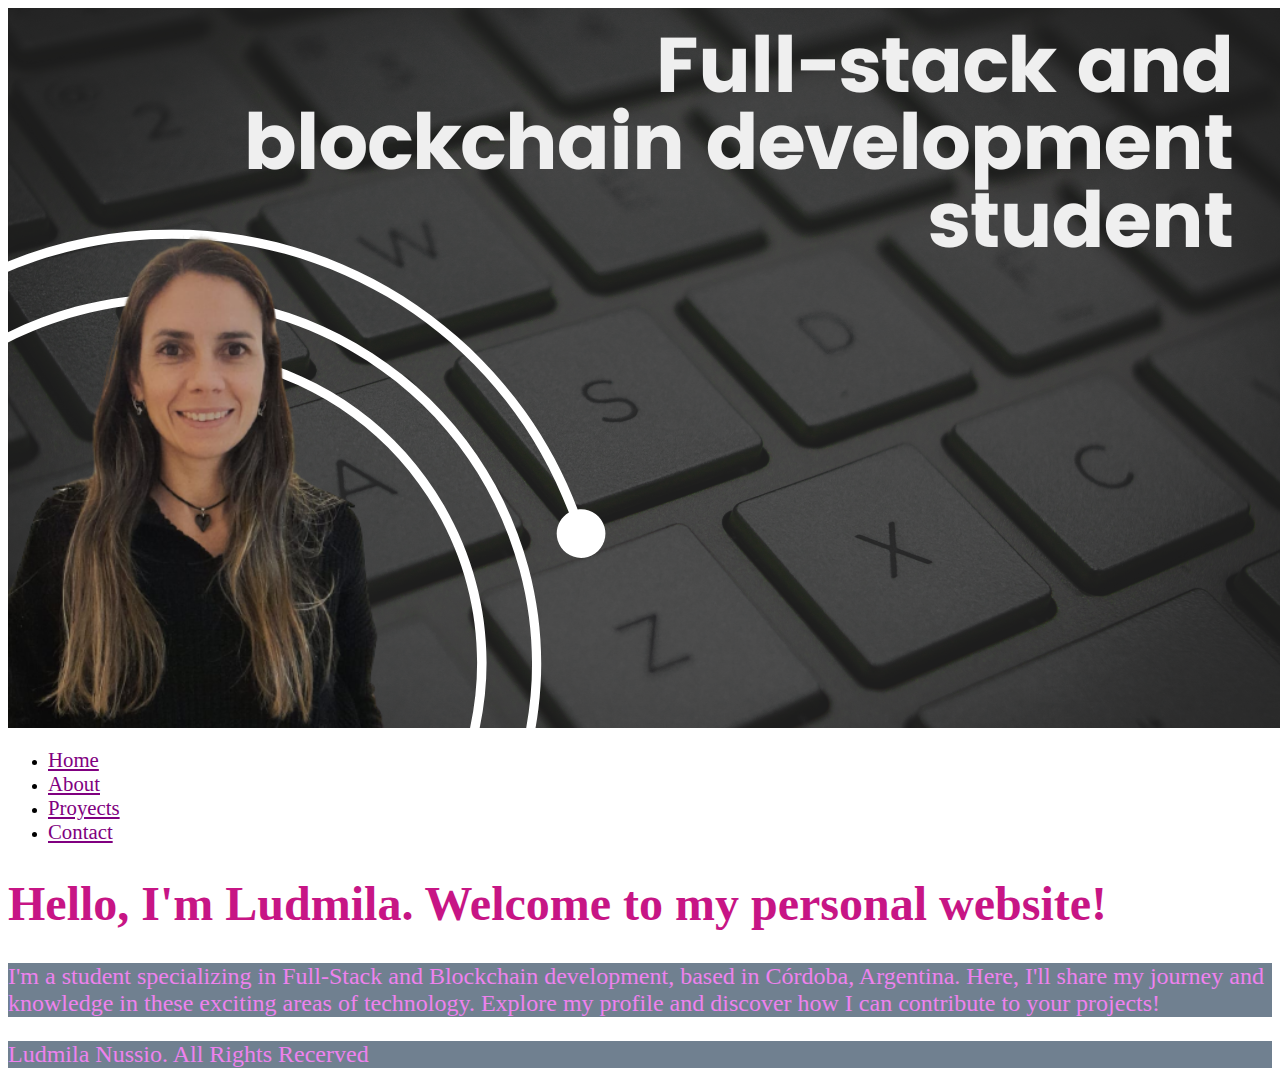
==== index.html @ 031f6fec "style css" ====
<!doctype html>
<html class="no-js" lang="es">

<head>
  <!-- Codificación-->
  <meta charset="utf-8">

  <!-- Título para el navegador y los buscadores -->
  <title>Ludmila Nussio full stack and blockchain developer</title>

  <!-- Descripción de la página para los buscadores -->
  <meta name="description" content="Pagina web personal">

  <!-- Palabras clave para los buscadores -->
  <meta name="keywords" content="ludmila, nussio, developer, desarrollo web, full stack, blockchain">

  <!-- Para que la web sea responsive -->
  <meta name="viewport" content="width=device-width, initial-scale=1">

  <!-- Autor de la página -->
  <meta name="author" content="Ludmila Nussio">

  <!-- Favicon de la página -->
  <link rel="apple-touch-icon" sizes="57x57" href="/apple-icon-57x57.png">
  <link rel="apple-touch-icon" sizes="60x60" href="/apple-icon-60x60.png">
  <link rel="apple-touch-icon" sizes="72x72" href="/apple-icon-72x72.png">
  <link rel="apple-touch-icon" sizes="76x76" href="/apple-icon-76x76.png">
  <link rel="apple-touch-icon" sizes="114x114" href="/apple-icon-114x114.png">
  <link rel="apple-touch-icon" sizes="120x120" href="/apple-icon-120x120.png">
  <link rel="apple-touch-icon" sizes="144x144" href="/apple-icon-144x144.png">
  <link rel="apple-touch-icon" sizes="152x152" href="/apple-icon-152x152.png">
  <link rel="apple-touch-icon" sizes="180x180" href="/apple-icon-180x180.png">
  <link rel="icon" type="image/png" sizes="192x192" href="/android-icon-192x192.png">
  <link rel="icon" type="image/png" sizes="32x32" href="/favicon-32x32.png">
  <link rel="icon" type="image/png" sizes="96x96" href="/favicon-96x96.png">
  <link rel="icon" type="image/png" sizes="16x16" href="/favicon-16x16.png">
  <link rel="manifest" href="/manifest.json">
  <meta name="msapplication-TileColor" content="#ffffff">
  <meta name="msapplication-TileImage" content="/ms-icon-144x144.png">
  <meta name="theme-color" content="#ffffff">

  <!-- Para algunos navegadores móviles -->
  <meta name="msapplication-TileColor" content="#ffffff">
  <meta name="msapplication-TileImage" content="/ms-icon-144x144.png">
  <meta name="theme-color" content="#ffffff">

  <!-- archivos css -->
  <link rel="stylesheet" href="./css/style-ludmila.css" />

</head>

<body>

  <header>
    <picture>
      <source media="(width >= 900px)" srcset="./img/home/img-home-large.png">
      <source media="(width >= 600px) and (width < 900px)" srcset="./img/home/img-home-mediun.png">
      <source media="(width < 600px)" srcset="./img/home/img-home-large.png">
      <img src="./img/home/img-home-medium.png" alt="img-home">
    </picture>

    <nav>
      <ul>
        <li><a href="">Home</a></li>
        <li><a href="">About</a></li>
        <li><a href="">Proyects</a></li>
        <li><a href="">Contact</a></li>
      </ul>
    </nav>

  </header>

  <main>

    <h1>Hello, I'm Ludmila. Welcome to my personal website!</h1>
    <p>I'm a student specializing in Full-Stack and Blockchain development, based in Córdoba, Argentina. Here, I'll
      share my journey and knowledge in
      these exciting areas of technology. Explore my profile and discover how I can contribute to your projects!</p>



  </main>

  <footer>
    <p>Ludmila Nussio. All Rights Recerved</p>
  </footer>

</body>

</html>
---- css/style-ludmila.css ----
:root{
    font-size: 16px;
}

h1{
    color: mediumvioletred;
    font-size: 3rem;
}

p{
    color:violet;
    background-color: slategray;
    font-size: 1.5rem;

}

a{
    color:purple;
    font-size: 1.3rem;

}
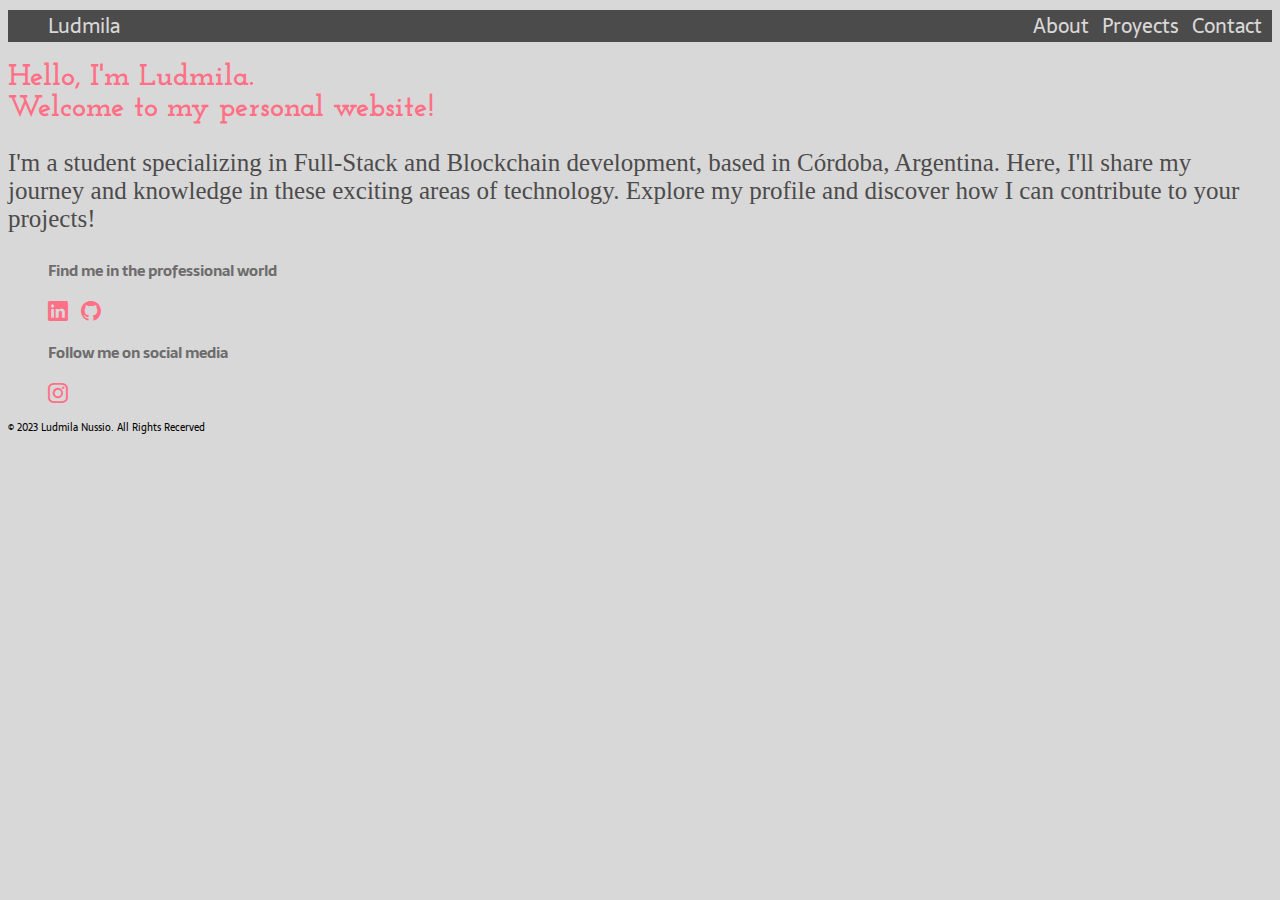
==== commit cd1f941b: "page editing" ====
--- a/index.html
+++ b/index.html
@@ -45,44 +45,96 @@
   <meta name="theme-color" content="#ffffff">
 
   <!-- archivos css -->
-  <link rel="stylesheet" href="./css/style-ludmila.css" />
+  <link rel="stylesheet" href="./css/style-ludmila.css" /> 
+  
+  <!-- google fonts -->
+  <link rel="preconnect" href="https://fonts.googleapis.com">
+  <link rel="preconnect" href="https://fonts.gstatic.com" crossorigin>
+  <link href="https://fonts.googleapis.com/css2?family=Josefin+Slab:ital,wght@1,700&family=Just+Another+Hand&family=Sarala&display=swap" rel="stylesheet">
+
+  <!--boostrap icons-->
+  <link rel="stylesheet" href="https://cdn.jsdelivr.net/npm/bootstrap-icons@1.10.5/font/bootstrap-icons.css">
 
 </head>
 
 <body>
 
   <header>
-    <picture>
-      <source media="(width >= 900px)" srcset="./img/home/img-home-large.png">
-      <source media="(width >= 600px) and (width < 900px)" srcset="./img/home/img-home-mediun.png">
-      <source media="(width < 600px)" srcset="./img/home/img-home-large.png">
-      <img src="./img/home/img-home-medium.png" alt="img-home">
-    </picture>
+    <!--header group-->
+    <div>
+      <nav>
+        <ul class="nav-list">
+          <div class="logo">
+            <!--Logo and home-- debo crear un icono o logo para poner en el nav y en el favicon -->
+            <li><a href="#" title="Ludmila Nussio" >Ludmila</a></li>
+          </div>
+          <div class="main">
+            <!--Main navigation -->
+            <li><a href="about.html">About</a></li>
+            <li><a href="proyects.html">proyects</a></li>
+            <li><a href="contact.html">Contact</a></li>
+          </div>
 
-    <nav>
-      <ul>
-        <li><a href="">Home</a></li>
-        <li><a href="">About</a></li>
-        <li><a href="">Proyects</a></li>
-        <li><a href="">Contact</a></li>
-      </ul>
-    </nav>
-
+        </ul>
+      </nav>
+    </div>
   </header>
 
   <main>
+    <!--content group-->
+    <div>
+      <!--tittle-->
+      <section class="tittle">
+        <h1>Hello, I'm Ludmila. 
+          Welcome to my personal website!</h1>
+        <!--description-->
+        <p>I'm a student specializing in Full-Stack and Blockchain development, based in Córdoba, Argentina. Here, I'll
+          share my journey and knowledge in these exciting areas of technology. Explore my profile and discover how I can 
+          contribute to your projects!</p>
+      </section>
+      <section>
+        <div class="icons">
+        <ul>
+          <div class="laboral-icons">
+            <!--laboral icons  -->
+            <h2>Find me in the professional world</h2>
+            <li><a href="https://www.linkedin.com/in/ludmila-nussio/" title="Connect with me on Linkedin" ><i class="bi bi-linkedin"></i></a></li>
+            <li><a href="https://github.com/Ludmila-nus" title="See my code in github"><i class="bi bi-github"></i></a>
+            </li>
+          </div>
+          <div class="social-icons">
+            <!--social media icons -->
+            <h2>Follow me on social media</h2>
+            <li><a href="https://www.instagram.com/ludmilanussio/" title="Follow me in Instagram "><i class="bi bi-instagram"></i></a></li>
+            </li>
+          </div>
+        </div>
+        </ul>
+      </section>
 
-    <h1>Hello, I'm Ludmila. Welcome to my personal website!</h1>
-    <p>I'm a student specializing in Full-Stack and Blockchain development, based in Córdoba, Argentina. Here, I'll
-      share my journey and knowledge in
-      these exciting areas of technology. Explore my profile and discover how I can contribute to your projects!</p>
+      <div class="photo">
+        <!--my photo-->
+
+
+      </div>
+    </div>
+
+
+
+    <!-- Work done -->
+    <section class="work-done">
+      <!-- Insert your work samples here -->
+    </section>
+
+
+
 
 
 
   </main>
 
   <footer>
-    <p>Ludmila Nussio. All Rights Recerved</p>
+    <p>© 2023 Ludmila Nussio. All Rights Recerved</p>
   </footer>
 
 </body>
--- a/css/style-ludmila.css
+++ b/css/style-ludmila.css
@@ -1,22 +1,86 @@
-:root{
-    font-size: 16px;
+font-family: 'Josefin Slab', serif;
+font-family: 'Just Another Hand', cursive;
+font-family: 'Sarala', sans-serif;
+
+html {
+    margin: 0;
+    padding: 0;
+    box-sizing: border-box;
+    text-decoration: none;
+    border: none;
+    outline: none;
+    scroll-behavior: smooth;
 }
 
-h1{
-    color: mediumvioletred;
-    font-size: 3rem;
+:root {
+    --text-color: #090002;
+    --bg-color: #4C4B4B;
+    --second-bg-color: #D9D8D8;
+    --main-color: #FF7086;
+  
+    --color-1: #6D6C6C;
+    --color-2: #8F8E8E;
+    --color-3: #B4B2B2;
+  }
+  
+
+body {
+    font-family: 'Sarala', sans-serif;
+    font-size: 62.5%;
+    background-color: var(--second-bg-color);
 }
 
-p{
-    color:violet;
-    background-color: slategray;
-    font-size: 1.5rem;
+nav {
+    background: var(--bg-color);
 
 }
 
-a{
-    color:purple;
-    font-size: 1.3rem;
+ul.nav-list {
+    list-style-type: none; /* Quita los puntos de lista */
+    display: flex; /* Utiliza flexbox para organizar los elementos todos en linea*/
+    justify-content: space-between; /* Distribuye espacio entre los elementos */
+}
+
+li {
+    display: inline; /* Muestra los elementos en línea horizontalmente */
+    margin-right: 10px; /* Añade margen derecho para separar los elementos */
+}
+
+
+
+ul.nav-list a {
+    color: var(--second-bg-color);
+    font-size: 2em;
+    font-weight: 500;
+    text-transform: capitalize;
+    text-decoration-line: none;
 
 }
 
+ul.nav-list a:hover, div.icons a:hover{
+    background-color: var(--main-color);
+}
+
+
+.tittle h1{
+    font-family: 'Josefin Slab', serif;
+    font-size: 3em;
+    white-space: pre-line;
+    color:var(--main-color)
+}
+
+.tittle p{
+    font-family: 'Just Another Hand', cursive;
+    font-size: 2.5em;
+    color:var(--bg-color)
+}
+
+div.icons a{
+    font-size: 2em;
+    color: var(--main-color);
+}
+
+.icons h2{
+    font-size: 1.5em;
+    color:var(--color-1)
+}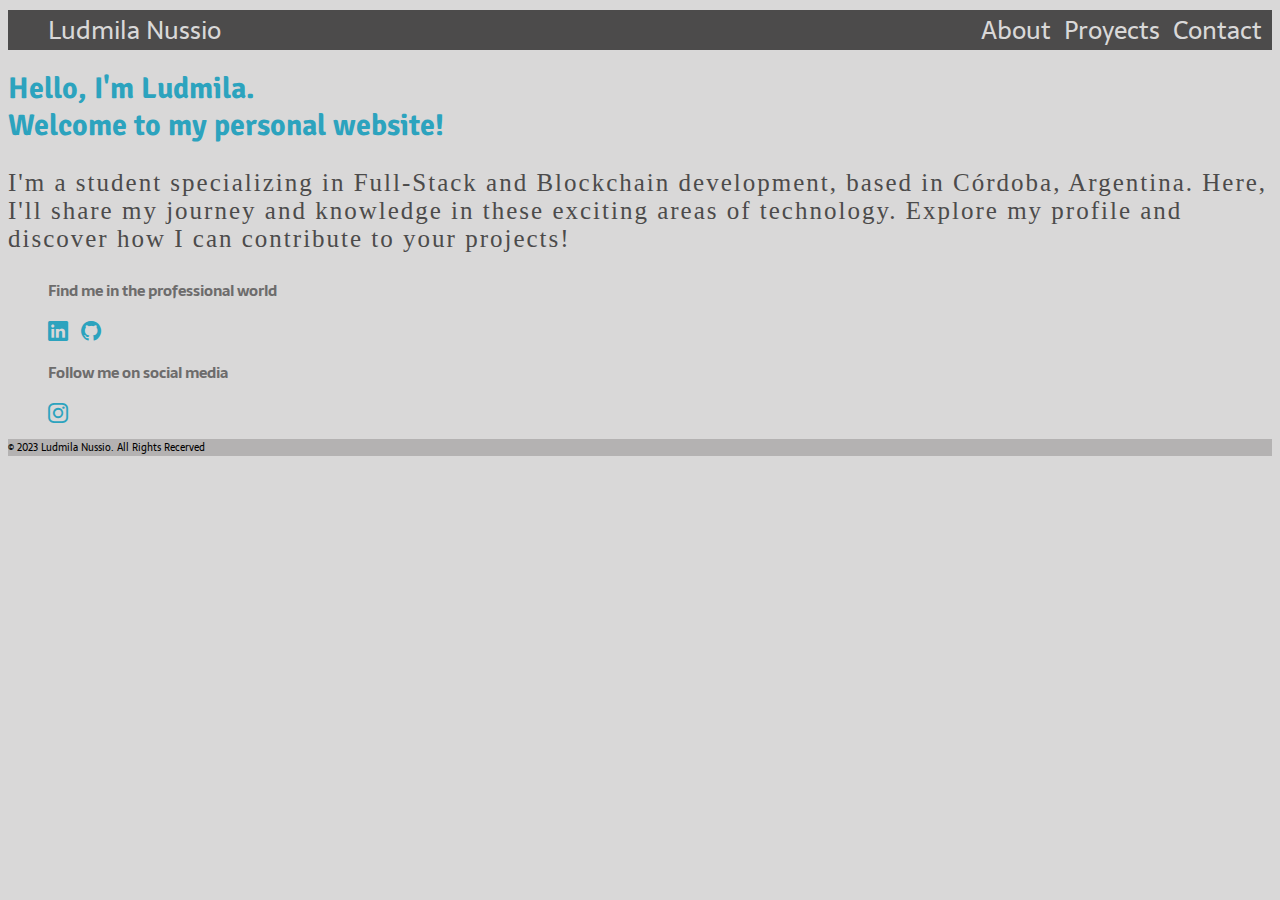
==== commit 33ec699a: "CSS style sheet editing" ====
--- a/index.html
+++ b/index.html
@@ -45,12 +45,13 @@
   <meta name="theme-color" content="#ffffff">
 
   <!-- archivos css -->
-  <link rel="stylesheet" href="./css/style-ludmila.css" /> 
-  
+  <link rel="stylesheet" href="./css/style-ludmila.css" />
+
   <!-- google fonts -->
   <link rel="preconnect" href="https://fonts.googleapis.com">
   <link rel="preconnect" href="https://fonts.gstatic.com" crossorigin>
-  <link href="https://fonts.googleapis.com/css2?family=Josefin+Slab:ital,wght@1,700&family=Just+Another+Hand&family=Sarala&display=swap" rel="stylesheet">
+  <link href="https://fonts.googleapis.com/css2?family=Just+Another+Hand&family=Sarala:wght@400;700&family=Signika+Negative&display=swap"
+    rel="stylesheet">
 
   <!--boostrap icons-->
   <link rel="stylesheet" href="https://cdn.jsdelivr.net/npm/bootstrap-icons@1.10.5/font/bootstrap-icons.css">
@@ -65,8 +66,8 @@
       <nav>
         <ul class="nav-list">
           <div class="logo">
-            <!--Logo and home-- debo crear un icono o logo para poner en el nav y en el favicon -->
-            <li><a href="#" title="Ludmila Nussio" >Ludmila</a></li>
+            <!--Logo and home-->
+            <li><a href="index.html">ludmila nussio</a></li>
           </div>
           <div class="main">
             <!--Main navigation -->
@@ -85,29 +86,32 @@
     <div>
       <!--tittle-->
       <section class="tittle">
-        <h1>Hello, I'm Ludmila. 
+        <h1>Hello, I'm Ludmila.
           Welcome to my personal website!</h1>
         <!--description-->
         <p>I'm a student specializing in Full-Stack and Blockchain development, based in Córdoba, Argentina. Here, I'll
-          share my journey and knowledge in these exciting areas of technology. Explore my profile and discover how I can 
-          contribute to your projects!</p>
+          share my journey and knowledge in these exciting areas of technology. Explore my profile and discover how I
+          can contribute to your projects!</p>
       </section>
       <section>
         <div class="icons">
-        <ul>
-          <div class="laboral-icons">
-            <!--laboral icons  -->
-            <h2>Find me in the professional world</h2>
-            <li><a href="https://www.linkedin.com/in/ludmila-nussio/" title="Connect with me on Linkedin" ><i class="bi bi-linkedin"></i></a></li>
-            <li><a href="https://github.com/Ludmila-nus" title="See my code in github"><i class="bi bi-github"></i></a>
-            </li>
-          </div>
-          <div class="social-icons">
-            <!--social media icons -->
-            <h2>Follow me on social media</h2>
-            <li><a href="https://www.instagram.com/ludmilanussio/" title="Follow me in Instagram "><i class="bi bi-instagram"></i></a></li>
-            </li>
-          </div>
+          <ul>
+            <div class="laboral-icons">
+              <!--laboral icons  -->
+              <h2>Find me in the professional world</h2>
+              <li><a href="https://www.linkedin.com/in/ludmila-nussio/" title="Connect with me on Linkedin"><i
+                    class="bi bi-linkedin"></i></a></li>
+              <li><a href="https://github.com/Ludmila-nus" title="See my code in github"><i
+                    class="bi bi-github"></i></a>
+              </li>
+            </div>
+            <div class="social-icons">
+              <!--social media icons -->
+              <h2>Follow me on social media</h2>
+              <li><a href="https://www.instagram.com/ludmilanussio/" title="Follow me in Instagram "><i
+                    class="bi bi-instagram"></i></a></li>
+              </li>
+            </div>
         </div>
         </ul>
       </section>
--- a/css/style-ludmila.css
+++ b/css/style-ludmila.css
@@ -1,4 +1,4 @@
-font-family: 'Josefin Slab', serif;
+font-family: 'Signika Negative', sans-serif;
 font-family: 'Just Another Hand', cursive;
 font-family: 'Sarala', sans-serif;
 
@@ -16,7 +16,7 @@
     --text-color: #090002;
     --bg-color: #4C4B4B;
     --second-bg-color: #D9D8D8;
-    --main-color: #FF7086;
+    --main-color: #2ca3be;
   
     --color-1: #6D6C6C;
     --color-2: #8F8E8E;
@@ -24,7 +24,7 @@
   }
   
 
-body {
+body, footer {
     font-family: 'Sarala', sans-serif;
     font-size: 62.5%;
     background-color: var(--second-bg-color);
@@ -33,6 +33,11 @@
 nav {
     background: var(--bg-color);
 
+}
+
+footer{
+    font-size: 1em;
+    background-color: var(--color-3);
 }
 
 ul.nav-list {
@@ -50,7 +55,7 @@
 
 ul.nav-list a {
     color: var(--second-bg-color);
-    font-size: 2em;
+    font-size: 2.5em;
     font-weight: 500;
     text-transform: capitalize;
     text-decoration-line: none;
@@ -61,9 +66,13 @@
     background-color: var(--main-color);
 }
 
+.logo a{
+    font-weight: 700;
+}
+
 
 .tittle h1{
-    font-family: 'Josefin Slab', serif;
+    font-family: 'Signika Negative', sans-serif;
     font-size: 3em;
     white-space: pre-line;
     color:var(--main-color)
@@ -72,7 +81,8 @@
 .tittle p{
     font-family: 'Just Another Hand', cursive;
     font-size: 2.5em;
-    color:var(--bg-color)
+    color:var(--bg-color);
+    letter-spacing: +2px;
 }
 
 div.icons a{
@@ -83,4 +93,48 @@
 .icons h2{
     font-size: 1.5em;
     color:var(--color-1)
-}+}
+
+/* html about me */
+
+.about-me h1{
+    font-family: 'Just Another Hand', cursive;
+    font-size: 6em;
+    letter-spacing: +5px;
+    text-decoration-line: underline;
+    text-decoration-thickness: 10px;
+    color:var(--main-color);
+}
+
+.about-me p{
+    font-size: 2em;
+    color:var(--text-color)
+}
+
+
+
+/* html contact */
+
+.contact h1{
+    font-family: 'Just Another Hand', cursive;
+    font-size: 6em;
+    letter-spacing: +5px;
+   
+    color:var(--bg-color);
+}
+
+.fieldset fieldset{
+    font-family: 'Signika Negative', sans-serif;
+    font-size: 1.8em;
+    background-color: var(--color-3);
+
+}
+
+.fieldset fieldset legend{
+    color: var(--bg-color);
+    font-size: 1.2em;
+}
+
+.fieldset fieldset button{
+    background-color: var(--main-color);
+}
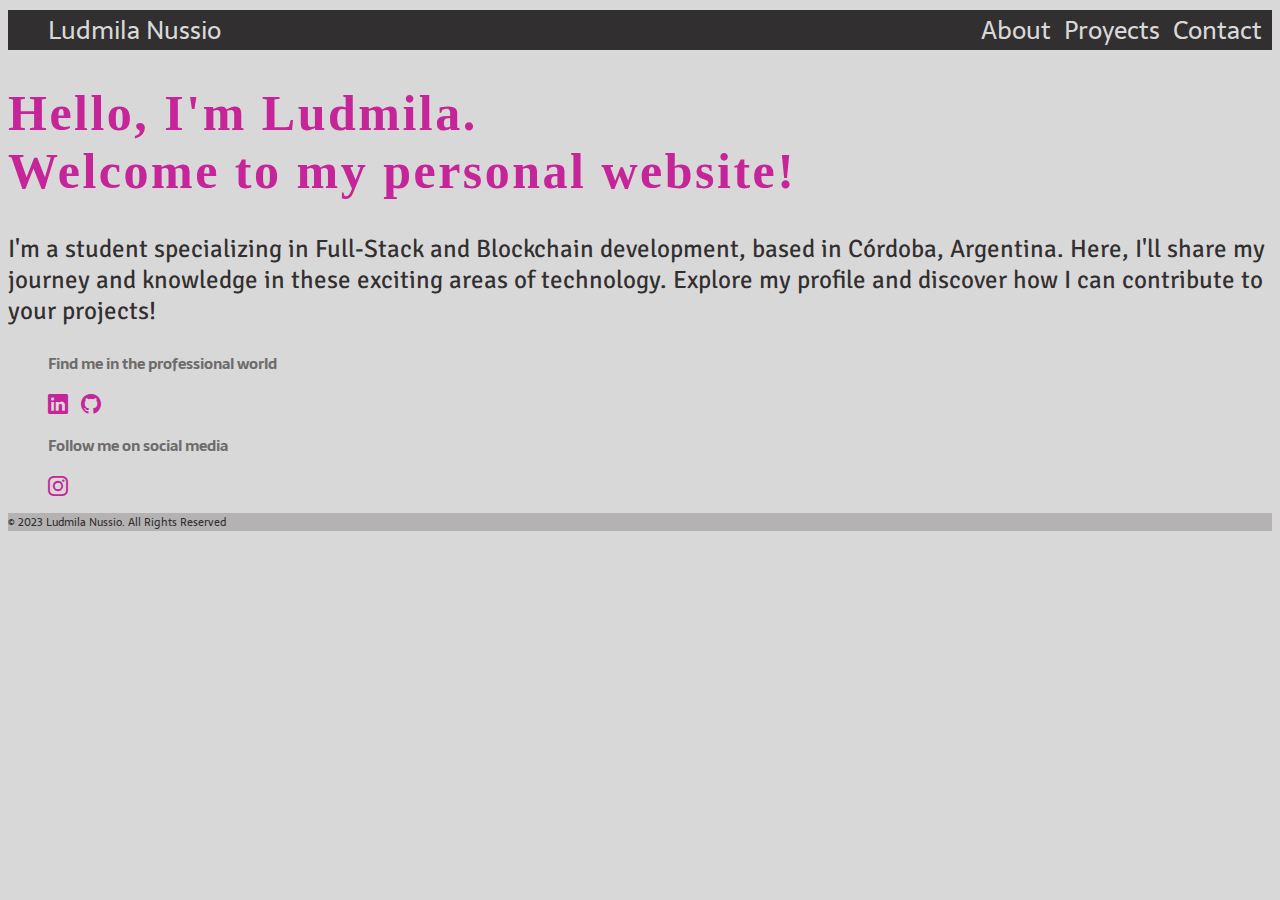
==== commit 8facee90: "text edition" ====
--- a/index.html
+++ b/index.html
@@ -138,7 +138,7 @@
   </main>
 
   <footer>
-    <p>© 2023 Ludmila Nussio. All Rights Recerved</p>
+    <p>© 2023 Ludmila Nussio. All Rights Reserved</p>
   </footer>
 
 </body>
--- a/css/style-ludmila.css
+++ b/css/style-ludmila.css
@@ -1,7 +1,3 @@
-font-family: 'Signika Negative', sans-serif;
-font-family: 'Just Another Hand', cursive;
-font-family: 'Sarala', sans-serif;
-
 html {
     margin: 0;
     padding: 0;
@@ -13,45 +9,53 @@
 }
 
 :root {
+    --font-family-primary: 'Sarala', sans-serif;
+    --font-family-secondary: 'Signika Negative', sans-serif;
+    --font-family-heading: 'Just Another Hand', cursive;
+        
     --text-color: #090002;
-    --bg-color: #4C4B4B;
+    --bg-color: #312f2f;
     --second-bg-color: #D9D8D8;
-    --main-color: #2ca3be;
-  
+    --main-color: #c52598;
+
     --color-1: #6D6C6C;
     --color-2: #8F8E8E;
     --color-3: #B4B2B2;
-  }
-  
+}
+
 
 body, footer {
-    font-family: 'Sarala', sans-serif;
+    font-family: var(--font-family-primary);
     font-size: 62.5%;
     background-color: var(--second-bg-color);
 }
 
 nav {
     background: var(--bg-color);
-
 }
 
-footer{
+footer {
     font-size: 1em;
     background-color: var(--color-3);
+    
 }
 
+
 ul.nav-list {
-    list-style-type: none; /* Quita los puntos de lista */
-    display: flex; /* Utiliza flexbox para organizar los elementos todos en linea*/
-    justify-content: space-between; /* Distribuye espacio entre los elementos */
+    list-style-type: none;
+    /* Quita los puntos de lista */
+    display: flex;
+    /* Utiliza flexbox para organizar los elementos todos en linea*/
+    justify-content: space-between;
+    /* Distribuye espacio entre los elementos */
 }
 
 li {
-    display: inline; /* Muestra los elementos en línea horizontalmente */
-    margin-right: 10px; /* Añade margen derecho para separar los elementos */
+    display: inline;
+    /* Muestra los elementos en línea horizontalmente */
+    margin-right: 10px;
+    /* Añade margen derecho para separar los elementos */
 }
-
-
 
 ul.nav-list a {
     color: var(--second-bg-color);
@@ -59,82 +63,75 @@
     font-weight: 500;
     text-transform: capitalize;
     text-decoration-line: none;
-
 }
 
-ul.nav-list a:hover, div.icons a:hover{
+ul.nav-list a:hover, div.icons a:hover {
     background-color: var(--main-color);
 }
 
-.logo a{
-    font-weight: 700;
+
+h1 {
+    font-family: var(--font-family-heading);
+    font-size: 5em;
+    letter-spacing: +2.5px;
+    white-space: pre-line;
+    color: var(--main-color);
 }
 
-
-.tittle h1{
-    font-family: 'Signika Negative', sans-serif;
-    font-size: 3em;
-    white-space: pre-line;
-    color:var(--main-color)
+p {
+    font-family: var(--font-family-secondary);
+    font-size: 2.5em;
+    color: var(--bg-color);
+    
 }
 
-.tittle p{
-    font-family: 'Just Another Hand', cursive;
-    font-size: 2.5em;
-    color:var(--bg-color);
-    letter-spacing: +2px;
+footer p{
+    font-family: var(--font-family-primary);
+    font-size: 1.1em;
 }
 
-div.icons a{
+div.icons a {
     font-size: 2em;
     color: var(--main-color);
 }
 
-.icons h2{
+div.icons h2 {
     font-size: 1.5em;
-    color:var(--color-1)
+    color: var(--color-1)
 }
+
 
 /* html about me */
 
-.about-me h1{
-    font-family: 'Just Another Hand', cursive;
-    font-size: 6em;
-    letter-spacing: +5px;
+div.about-me h1 {
     text-decoration-line: underline;
-    text-decoration-thickness: 10px;
-    color:var(--main-color);
-}
-
-.about-me p{
-    font-size: 2em;
-    color:var(--text-color)
+    text-decoration-thickness: 5px;
 }
 
 
 
 /* html contact */
 
-.contact h1{
-    font-family: 'Just Another Hand', cursive;
-    font-size: 6em;
-    letter-spacing: +5px;
-   
-    color:var(--bg-color);
+div.fieldset fieldset {
+    font-family: var(--font-family-primary);
+    font-size: 0.5em;
+    background-color: var(--color-3);
 }
 
-.fieldset fieldset{
-    font-family: 'Signika Negative', sans-serif;
-    font-size: 1.8em;
-    background-color: var(--color-3);
-
+div.fieldset fieldset legend {
+    color: var(--bg-color);
+    letter-spacing: +1px;
+    font-size: 3em;
 }
 
-.fieldset fieldset legend{
-    color: var(--bg-color);
-    font-size: 1.2em;
+div.fieldset fieldset button {
+    background-color: var(--main-color);
 }
 
-.fieldset fieldset button{
-    background-color: var(--main-color);
+address{
+    font-size: 2.8em;
+    color: var(--main-color);
+    letter-spacing: +3px;
+    font-weight: 700;
 }
+
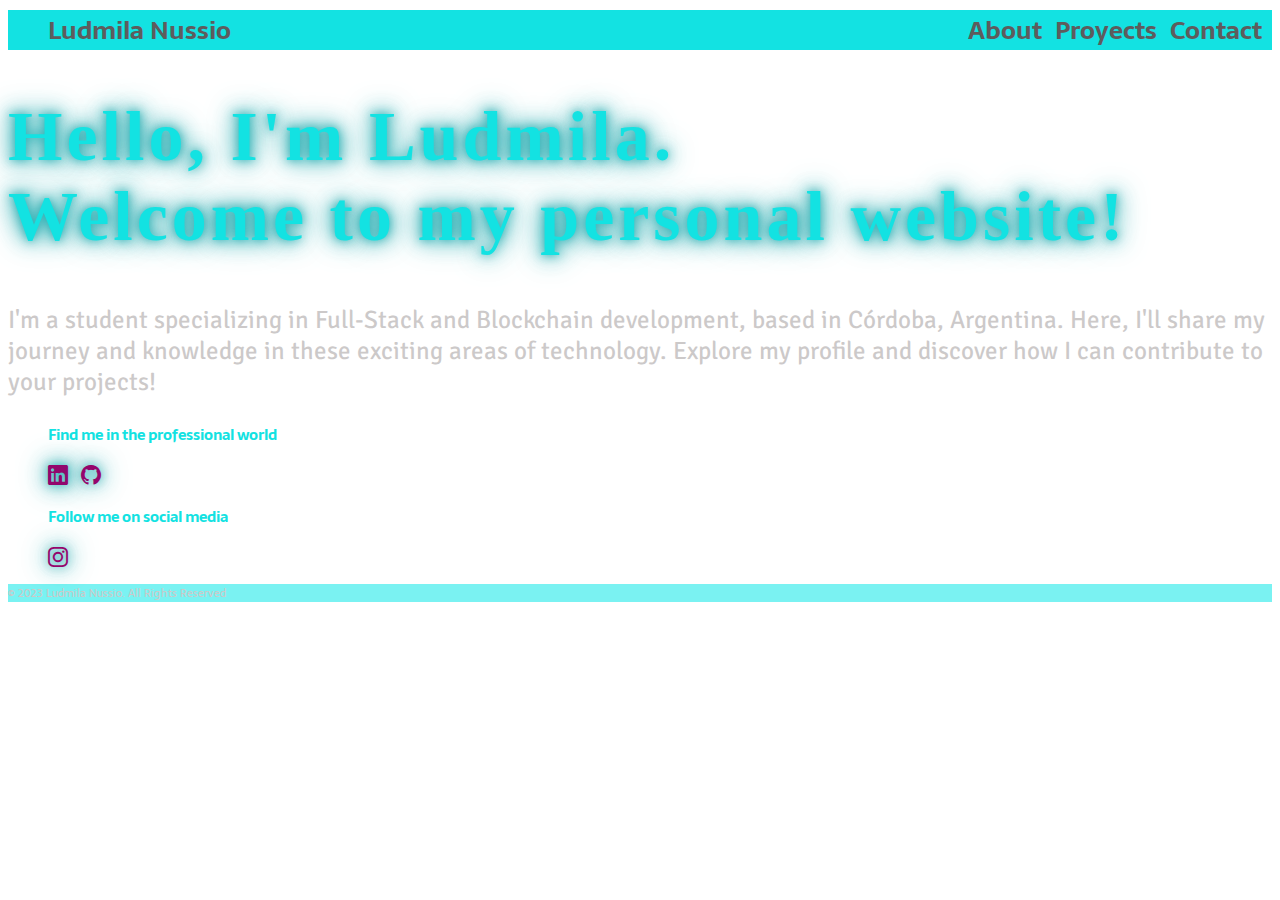
==== commit e392e91c: "page edition" ====
--- a/index.html
+++ b/index.html
@@ -58,7 +58,7 @@
 
 </head>
 
-<body>
+<body class="inicio">
 
   <header>
     <!--header group-->
@@ -86,7 +86,7 @@
     <div>
       <!--tittle-->
       <section class="tittle">
-        <h1>Hello, I'm Ludmila.
+        <h1 class="neon-text-1">Hello, I'm Ludmila.
           Welcome to my personal website!</h1>
         <!--description-->
         <p>I'm a student specializing in Full-Stack and Blockchain development, based in Córdoba, Argentina. Here, I'll
@@ -99,16 +99,16 @@
             <div class="laboral-icons">
               <!--laboral icons  -->
               <h2>Find me in the professional world</h2>
-              <li><a href="https://www.linkedin.com/in/ludmila-nussio/" title="Connect with me on Linkedin"><i
+              <li class="neon-text-1"><a href="https://www.linkedin.com/in/ludmila-nussio/" title="Connect with me on Linkedin"><i
                     class="bi bi-linkedin"></i></a></li>
-              <li><a href="https://github.com/Ludmila-nus" title="See my code in github"><i
+              <li class="neon-text-1"><a href="https://github.com/Ludmila-nus" title="See my code in github"><i
                     class="bi bi-github"></i></a>
               </li>
             </div>
             <div class="social-icons">
               <!--social media icons -->
               <h2>Follow me on social media</h2>
-              <li><a href="https://www.instagram.com/ludmilanussio/" title="Follow me in Instagram "><i
+              <li class="neon-text-1"><a href="https://www.instagram.com/ludmilanussio/" title="Follow me in Instagram "><i
                     class="bi bi-instagram"></i></a></li>
               </li>
             </div>
--- a/css/style-ludmila.css
+++ b/css/style-ludmila.css
@@ -1,6 +1,6 @@
 html {
     margin: 0;
-    padding: 0;
+    padding: 10;
     box-sizing: border-box;
     text-decoration: none;
     border: none;
@@ -8,33 +8,54 @@
     scroll-behavior: smooth;
 }
 
+/* Aplica el fondo solo en la página de inicio (index.html) */
+body.inicio {
+    background-image: url('../img/wallpapers/bodegon-libros-versus-tecnologia.jpg');
+    background-size: cover;
+    background-repeat: no-repeat;
+}
+
+
 :root {
     --font-family-primary: 'Sarala', sans-serif;
     --font-family-secondary: 'Signika Negative', sans-serif;
-    --font-family-heading: 'Just Another Hand', cursive;
+    --font-family-secondary-2: 'Just Another Hand', cursive;
         
-    --text-color: #090002;
-    --bg-color: #312f2f;
-    --second-bg-color: #D9D8D8;
-    --main-color: #c52598;
+    --text-color: #5e5c5d;
+    --bg-color: #ccc9c9;
+    --second-bg-color: #fcfcfc;
+    --main-color: #95056c;
 
-    --color-1: #6D6C6C;
-    --color-2: #8F8E8E;
-    --color-3: #B4B2B2;
+    --color-1: #13e2e2;
+    --color-2: rgb(126, 243, 247);
+    --color-3: #7af2f2;
+    --color-4: #e299cd;
+}
+
+.neon-text-1 {
+    color: var(--color-1);
+    text-shadow: 0 0 10px rgba(22, 167, 172, 0.8), 0 0 20px rgba(22, 167, 172, 0.8), 0 0 30px rgba(22, 167, 172, 0.8);
+}
+
+.neon-text-2 {
+    color: var(--color-2);
+    text-shadow: 0 0 10px rgba(149, 5, 108, 0.8), 0 0 20px rgba(149, 5, 108, 0.8), 0 0 30px rgba(149, 5, 108, 0.8);
 }
 
 
-body, footer {
+body{
     font-family: var(--font-family-primary);
     font-size: 62.5%;
-    background-color: var(--second-bg-color);
+   
 }
 
+
 nav {
-    background: var(--bg-color);
+    background: var(--color-1);
 }
 
 footer {
+    font-family: var(--font-family-secondary-2);
     font-size: 1em;
     background-color: var(--color-3);
     
@@ -58,24 +79,25 @@
 }
 
 ul.nav-list a {
-    color: var(--second-bg-color);
+    color: var(--text-color);
     font-size: 2.5em;
-    font-weight: 500;
+    font-weight: 800;
     text-transform: capitalize;
     text-decoration-line: none;
 }
 
 ul.nav-list a:hover, div.icons a:hover {
-    background-color: var(--main-color);
+    background-color: var(--color-2);
 }
 
 
 h1 {
-    font-family: var(--font-family-heading);
-    font-size: 5em;
-    letter-spacing: +2.5px;
+    font-family: var(--font-family-secondary-2);
+    font-size: 7em;
+    letter-spacing: +4px;
     white-space: pre-line;
     color: var(--main-color);
+
 }
 
 p {
@@ -104,10 +126,11 @@
 /* html about me */
 
 div.about-me h1 {
-    text-decoration-line: underline;
-    text-decoration-thickness: 5px;
+ 
 }
-
+body.about-me{
+    background-color: var(--color-4);
+}
 
 
 /* html contact */
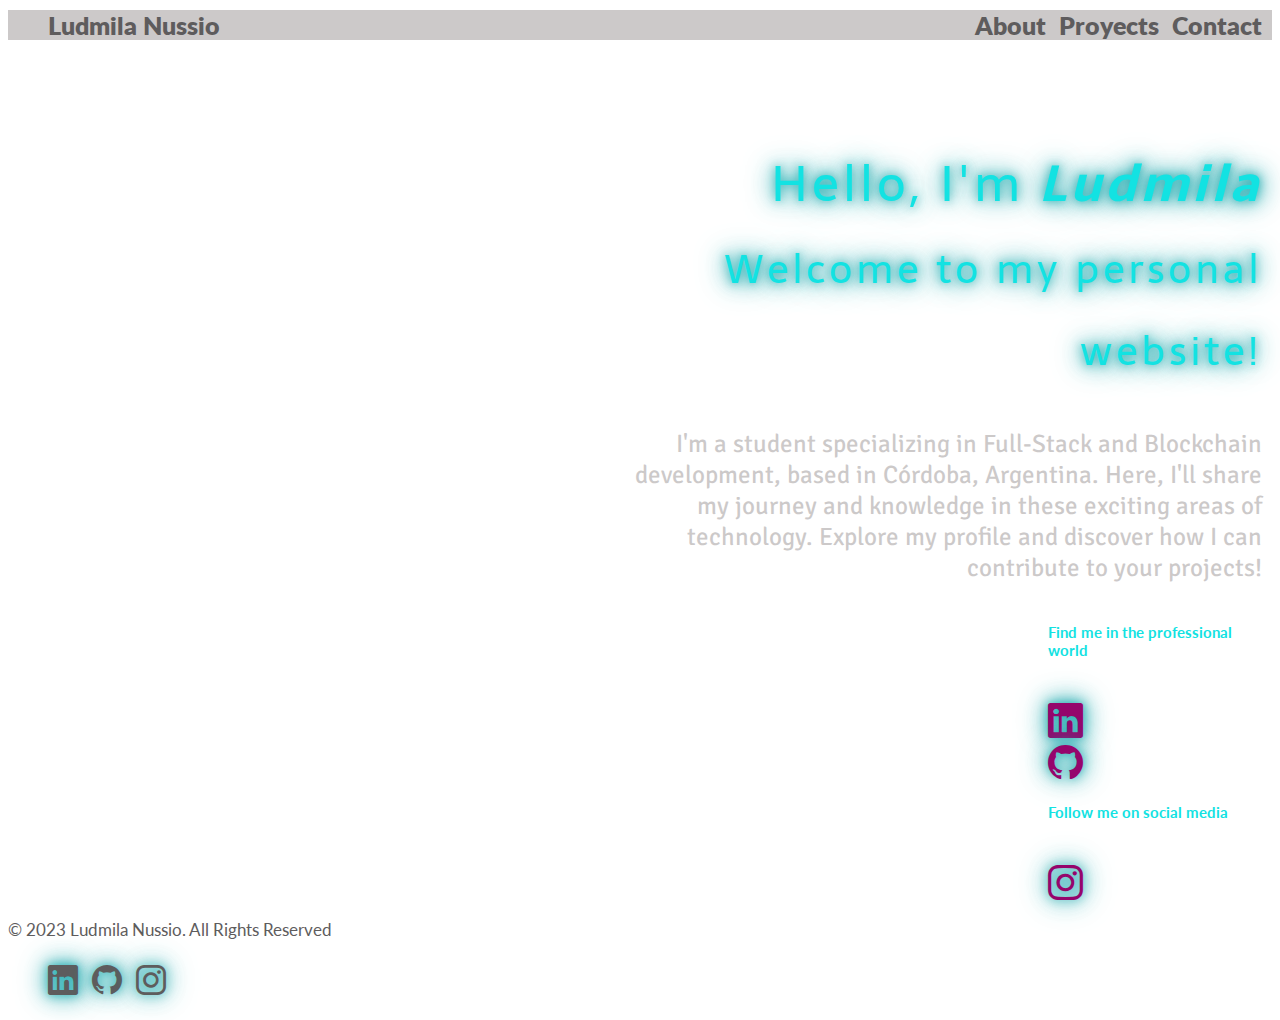
==== commit 05b07ee3: "page editing" ====
--- a/index.html
+++ b/index.html
@@ -50,7 +50,14 @@
   <!-- google fonts -->
   <link rel="preconnect" href="https://fonts.googleapis.com">
   <link rel="preconnect" href="https://fonts.gstatic.com" crossorigin>
-  <link href="https://fonts.googleapis.com/css2?family=Just+Another+Hand&family=Sarala:wght@400;700&family=Signika+Negative&display=swap"
+  <link
+    href="https://fonts.googleapis.com/css2?family=Just+Another+Hand&family=Sarala:wght@400;700&family=Signika+Negative&display=swap"
+    rel="stylesheet">
+  <link rel="preconnect" href="https://fonts.googleapis.com">
+  <link rel="preconnect" href="https://fonts.gstatic.com" crossorigin>
+  <link rel="preconnect" href="https://fonts.googleapis.com">
+  <link rel="preconnect" href="https://fonts.gstatic.com" crossorigin>
+  <link href="https://fonts.googleapis.com/css2?family=Lato:ital,wght@0,100;0,300;0,400;0,700;0,900;1,100;1,300;1,400;1,900&display=swap"
     rel="stylesheet">
 
   <!--boostrap icons-->
@@ -75,7 +82,6 @@
             <li><a href="proyects.html">proyects</a></li>
             <li><a href="contact.html">Contact</a></li>
           </div>
-
         </ul>
       </nav>
     </div>
@@ -86,21 +92,23 @@
     <div>
       <!--tittle-->
       <section class="tittle">
-        <h1 class="neon-text-1">Hello, I'm Ludmila.
-          Welcome to my personal website!</h1>
+        <h1 class="neon-text-1">
+          <span class="font-1">Hello, I'm</span> <span class="font-2">Ludmila</span>
+          <span class="font-3">Welcome to my personal website!</span>
+        </h1>
         <!--description-->
         <p>I'm a student specializing in Full-Stack and Blockchain development, based in Córdoba, Argentina. Here, I'll
           share my journey and knowledge in these exciting areas of technology. Explore my profile and discover how I
           can contribute to your projects!</p>
       </section>
       <section>
-        <div class="icons">
-          <ul>
+        <div>
+          <ul class="icons">
             <div class="laboral-icons">
               <!--laboral icons  -->
               <h2>Find me in the professional world</h2>
-              <li class="neon-text-1"><a href="https://www.linkedin.com/in/ludmila-nussio/" title="Connect with me on Linkedin"><i
-                    class="bi bi-linkedin"></i></a></li>
+              <li class="neon-text-1"><a href="https://www.linkedin.com/in/ludmila-nussio/"
+                  title="Connect with me on Linkedin"><i class="bi bi-linkedin"></i></a></li>
               <li class="neon-text-1"><a href="https://github.com/Ludmila-nus" title="See my code in github"><i
                     class="bi bi-github"></i></a>
               </li>
@@ -108,37 +116,34 @@
             <div class="social-icons">
               <!--social media icons -->
               <h2>Follow me on social media</h2>
-              <li class="neon-text-1"><a href="https://www.instagram.com/ludmilanussio/" title="Follow me in Instagram "><i
-                    class="bi bi-instagram"></i></a></li>
+              <li class="neon-text-1"><a href="https://www.instagram.com/ludmilanussio/"
+                  title="Follow me in Instagram "><i class="bi bi-instagram"></i></a></li>
               </li>
             </div>
         </div>
         </ul>
       </section>
-
-      <div class="photo">
-        <!--my photo-->
+  </main>
 
 
-      </div>
+  <footer>
+    <div>
+      <p>© 2023 Ludmila Nussio. All Rights Reserved</p>
     </div>
 
-
-
-    <!-- Work done -->
-    <section class="work-done">
-      <!-- Insert your work samples here -->
+    <section>
+      <div>
+        <ul class="icons-footer">
+          <li class="neon-text-1"><a href="https://www.linkedin.com/in/ludmila-nussio/"
+              title="Connect with me on Linkedin"><i class="bi bi-linkedin"></i></a></li>
+          <li class="neon-text-1"><a href="https://github.com/Ludmila-nus" title="See my code in github"><i
+                class="bi bi-github"></i></a>
+          <li class="neon-text-1"><a href="https://www.instagram.com/ludmilanussio/" title="Follow me in Instagram "><i
+                class="bi bi-instagram"></i></a></li>
+          </li>
+      </div>
+      </ul>
     </section>
-
-
-
-
-
-
-  </main>
-
-  <footer>
-    <p>© 2023 Ludmila Nussio. All Rights Reserved</p>
   </footer>
 
 </body>
--- a/css/style-ludmila.css
+++ b/css/style-ludmila.css
@@ -17,9 +17,9 @@
 
 
 :root {
-    --font-family-primary: 'Sarala', sans-serif;
+    --font-family-primary: 'Lato', sans-serif;
     --font-family-secondary: 'Signika Negative', sans-serif;
-    --font-family-secondary-2: 'Just Another Hand', cursive;
+    --font-family-secondary-2: 'Sarala', sans-serif;
         
     --text-color: #5e5c5d;
     --bg-color: #ccc9c9;
@@ -46,36 +46,20 @@
 body{
     font-family: var(--font-family-primary);
     font-size: 62.5%;
-   
-}
-
+}
 
 nav {
-    background: var(--color-1);
-}
-
-footer {
-    font-family: var(--font-family-secondary-2);
-    font-size: 1em;
-    background-color: var(--color-3);
-    
-}
-
+    background: var(--bg-color);
+}
 
 ul.nav-list {
-    list-style-type: none;
-    /* Quita los puntos de lista */
-    display: flex;
-    /* Utiliza flexbox para organizar los elementos todos en linea*/
-    justify-content: space-between;
-    /* Distribuye espacio entre los elementos */
-}
-
-li {
-    display: inline;
-    /* Muestra los elementos en línea horizontalmente */
-    margin-right: 10px;
-    /* Añade margen derecho para separar los elementos */
+    list-style-type: none; /* Quita los puntos de lista */
+    display: flex; /* Utiliza flexbox para organizar los elementos todos en linea*/
+    justify-content: space-between; /* Distribuye espacio entre los elementos */
+}
+ul.nav-list li {
+    display: inline; /* Muestra los elementos en línea horizontalmente */
+    margin-right: 10px; /* Añade margen derecho para separar los elementos */
 }
 
 ul.nav-list a {
@@ -86,75 +70,158 @@
     text-decoration-line: none;
 }
 
-ul.nav-list a:hover, div.icons a:hover {
+ul.nav-list a:hover, ul.icons a:hover {
     background-color: var(--color-2);
 }
 
-
-h1 {
+ul.icons li {
+    display: inline; /* Muestra los elementos en línea horizontalmente */
+    margin: 20px 10px 10px 1000px;
+}
+
+ul.icons a {
+    font-size: 3.5em;
+    color: var(--main-color);
+
+}
+
+ul.icons h2 {
+    font-size: 1.5em;
+    color: var(--color-1);
+    margin: 20px 10px 40px 1000px;
+}
+
+.tittle h1 {
     font-family: var(--font-family-secondary-2);
-    font-size: 7em;
+    font-size: 5em;
+    text-align: right;
     letter-spacing: +4px;
     white-space: pre-line;
-    color: var(--main-color);
-
-}
-
-p {
+    margin: 20px 10px 40px 550px;
+}
+
+.font-1 {
+    font-weight: 100;
+}
+
+.font-2{
+    font-weight: 900;
+    font-style: italic;
+}
+.font-3 {
+    font-weight: 300;
+    font-size: 0.8em;
+}
+
+.tittle p{
     font-family: var(--font-family-secondary);
     font-size: 2.5em;
+    text-align: right;
     color: var(--bg-color);
+    margin: 20px 10px 40px 600px;
     
 }
 
+
+/* footer */
+footer {
+    font-family: var(--font-family-secondary-2);
+    font-size: 1.5em;
+}
+
 footer p{
+    color: var(--text-color);
     font-family: var(--font-family-primary);
     font-size: 1.1em;
 }
 
-div.icons a {
+ul.icons-footer {  
+    list-style-type: none; 
+    justify-content: space-between; 
+}
+
+ul.icons-footer a {
     font-size: 2em;
-    color: var(--main-color);
-}
-
-div.icons h2 {
-    font-size: 1.5em;
-    color: var(--color-1)
+    color: var(--text-color);
+}
+
+
+ul.icons-footer li {
+    display: inline; /* Muestra los elementos en línea horizontalmente */
+    margin-right: 10px; /* Añade margen derecho para separar los elementos */
+}
+
+ul.icons-footer a:hover {
+    background-color: var(--color-2);
 }
 
 
 /* html about me */
-
-div.about-me h1 {
- 
-}
+nav.nav-about-me {
+    background-color: var(--second-bg-color);
+}
+
+div.about-me h1, div.about-me p{
+    color: var(--text-color);
+}
+
+
 body.about-me{
-    background-color: var(--color-4);
+    background-color: var(--bg-color);
+}
+
+.me img {
+    border: 5px solid var(--text-color);
+}
+
+div.about-me p {
+    border: 4px solid var(--text-color);
+    padding: 40px;
+    margin: 50px;
+}
+
+
+
+/* proyects */
+div.proyects h1, div.proyects p{
+    color: var(--text-color);
 }
 
 
 /* html contact */
+div.contact h1{
+    font-family: var(--font-family-secondary-2);
+    font-size: 5em;
+    letter-spacing: +4px;
+    white-space: pre-line;
+    color:var(--text-color);
+
+}
 
 div.fieldset fieldset {
     font-family: var(--font-family-primary);
     font-size: 0.5em;
-    background-color: var(--color-3);
-}
-
-div.fieldset fieldset legend {
-    color: var(--bg-color);
-    letter-spacing: +1px;
-    font-size: 3em;
-}
+    background-color:var(--bg-color);
+
+    
+}
+div.fieldset p{
+    color: var(--text-color);
+    font-size: 4em
+}
+div.fieldset h2 {
+    color: var(--text-color);
+    font-size: 2em;
+}
+
 
 div.fieldset fieldset button {
-    background-color: var(--main-color);
+    background-color: var(--bg-color);
 }
 
 address{
     font-size: 2.8em;
-    color: var(--main-color);
+    color: var(--text-color);
     letter-spacing: +3px;
     font-weight: 700;
-}
-
+}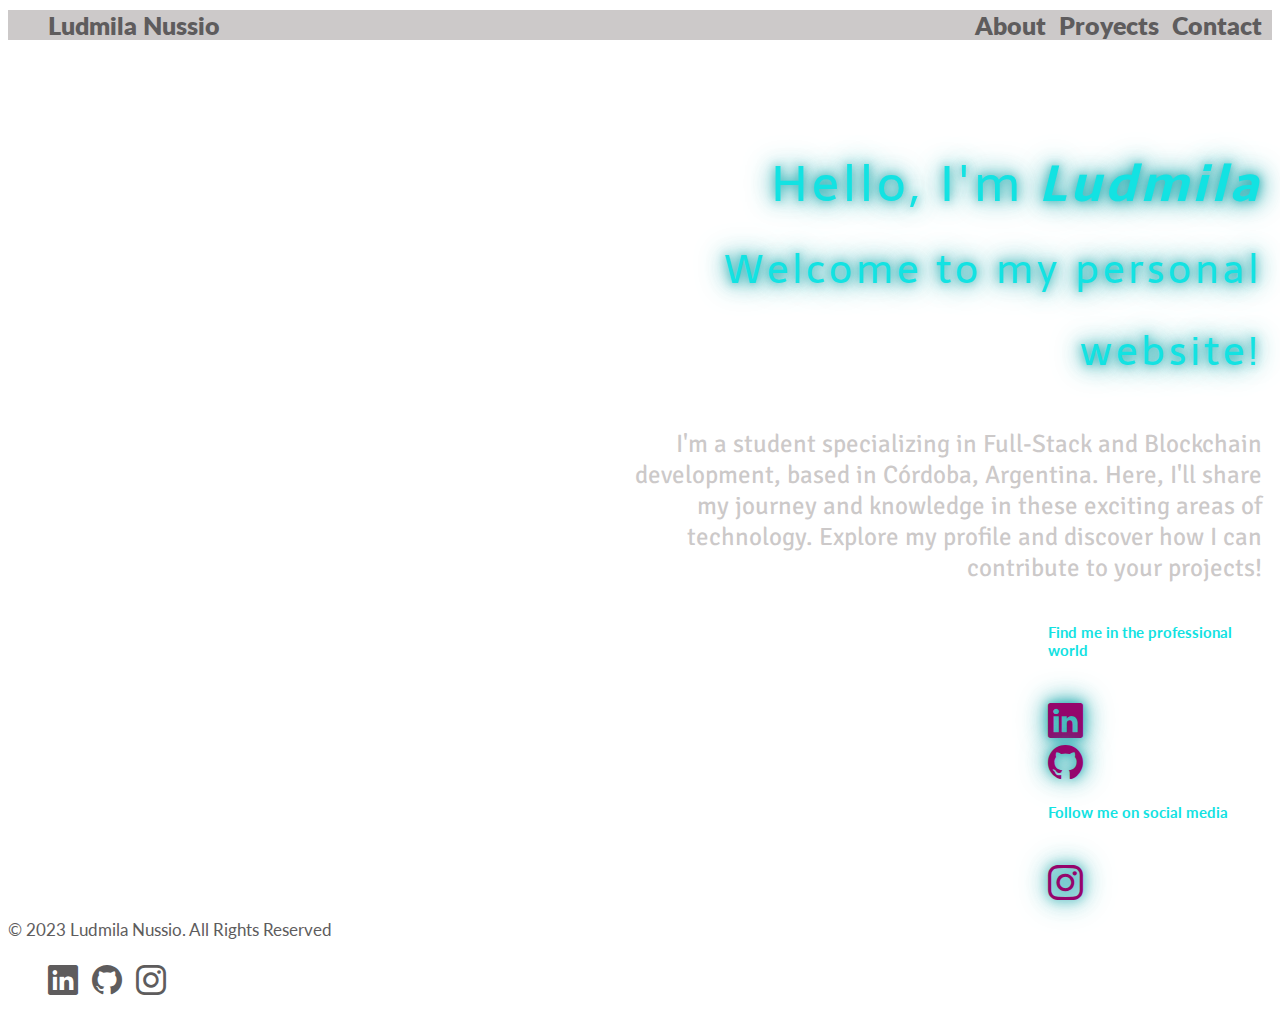
==== commit 69cea5a4: "testing new design" ====
--- a/index.html
+++ b/index.html
@@ -69,7 +69,7 @@
 
   <header>
     <!--header group-->
-    <div>
+    <div class="nav-var">
       <nav>
         <ul class="nav-list">
           <div class="logo">
@@ -134,11 +134,11 @@
     <section>
       <div>
         <ul class="icons-footer">
-          <li class="neon-text-1"><a href="https://www.linkedin.com/in/ludmila-nussio/"
+          <li><a href="https://www.linkedin.com/in/ludmila-nussio/"
               title="Connect with me on Linkedin"><i class="bi bi-linkedin"></i></a></li>
-          <li class="neon-text-1"><a href="https://github.com/Ludmila-nus" title="See my code in github"><i
+          <li><a href="https://github.com/Ludmila-nus" title="See my code in github"><i
                 class="bi bi-github"></i></a>
-          <li class="neon-text-1"><a href="https://www.instagram.com/ludmilanussio/" title="Follow me in Instagram "><i
+          <li><a href="https://www.instagram.com/ludmilanussio/" title="Follow me in Instagram "><i
                 class="bi bi-instagram"></i></a></li>
           </li>
       </div>
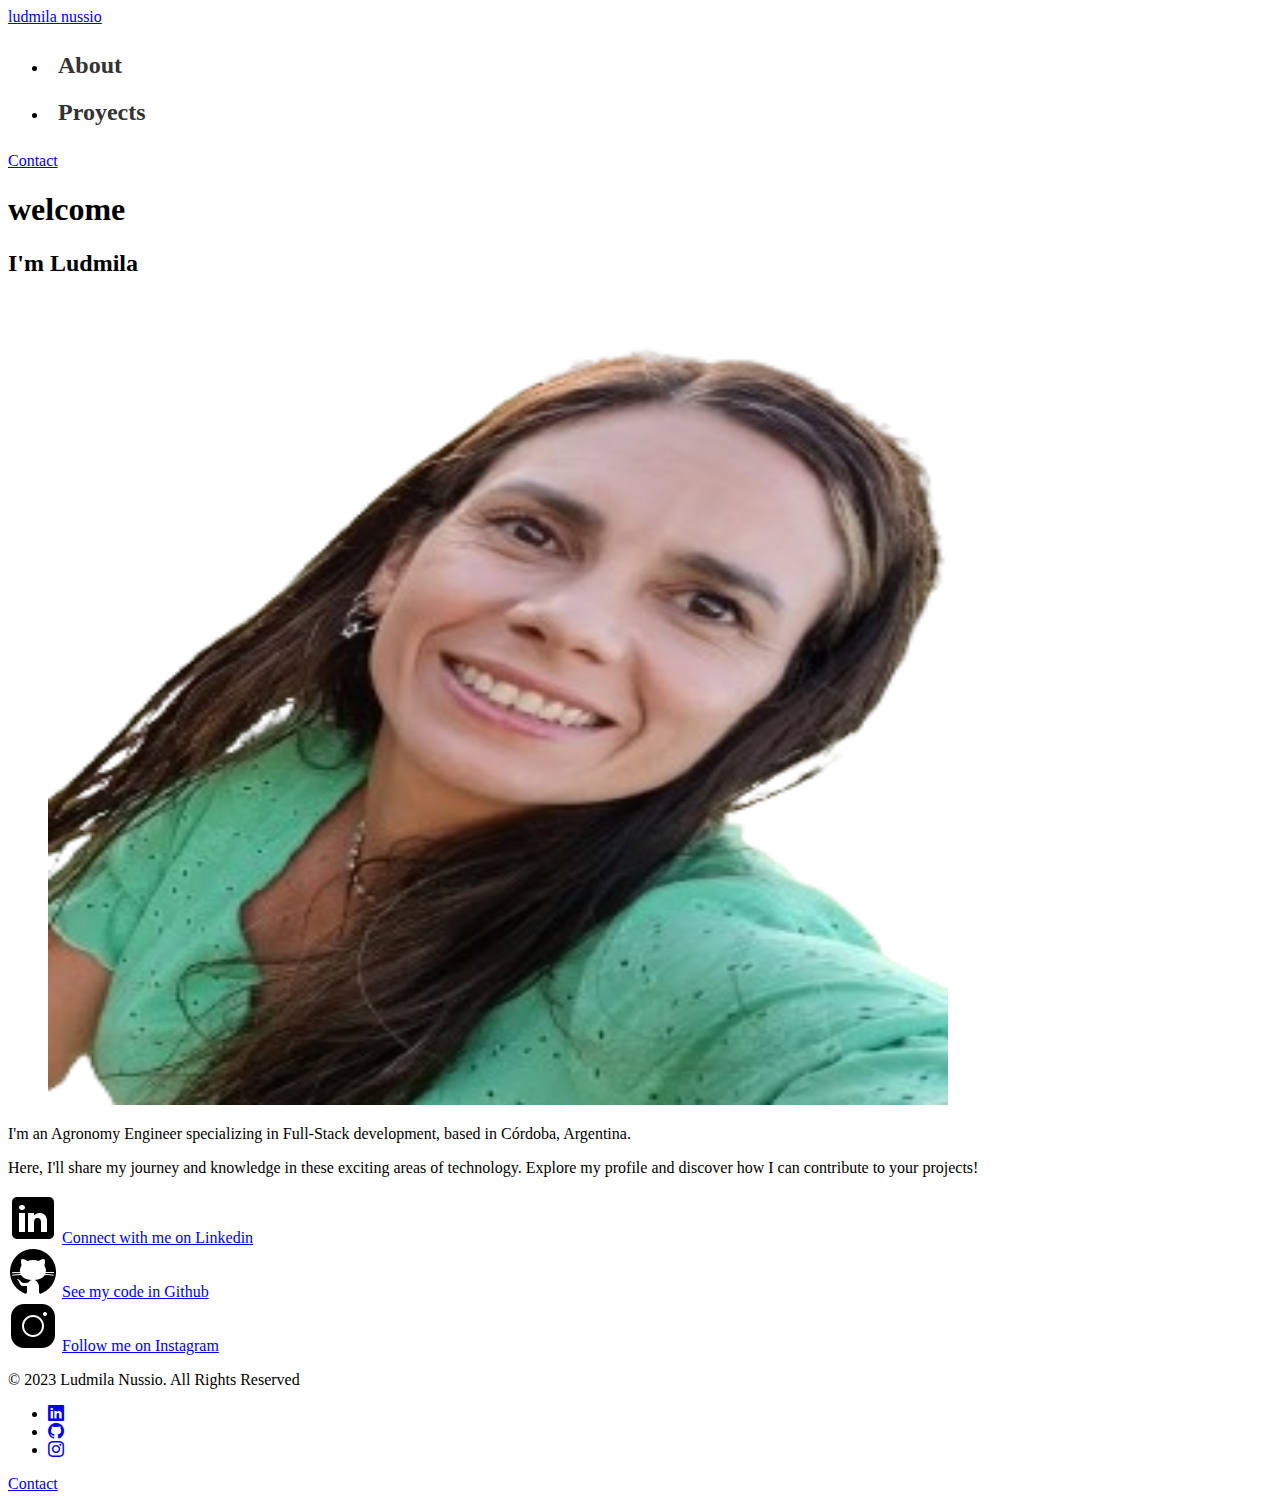
==== commit dabc6d14: "editing with sass - responsive web" ====
--- a/index.html
+++ b/index.html
@@ -2,25 +2,17 @@
 <html class="no-js" lang="es">
 
 <head>
-  <!-- Codificación-->
-  <meta charset="utf-8">
 
-  <!-- Título para el navegador y los buscadores -->
-  <title>Ludmila Nussio full stack and blockchain developer</title>
+  <meta charset="UTF-8" />
+  <title>Ludmila Nussio Engineer and full stack developer</title>
+  <meta name="viewport" content="width=device-width, initial-scale=1.0" />
 
-  <!-- Descripción de la página para los buscadores -->
   <meta name="description" content="Pagina web personal">
 
-  <!-- Palabras clave para los buscadores -->
   <meta name="keywords" content="ludmila, nussio, developer, desarrollo web, full stack, blockchain">
 
-  <!-- Para que la web sea responsive -->
-  <meta name="viewport" content="width=device-width, initial-scale=1">
-
-  <!-- Autor de la página -->
   <meta name="author" content="Ludmila Nussio">
 
-  <!-- Favicon de la página -->
   <link rel="apple-touch-icon" sizes="57x57" href="/apple-icon-57x57.png">
   <link rel="apple-touch-icon" sizes="60x60" href="/apple-icon-60x60.png">
   <link rel="apple-touch-icon" sizes="72x72" href="/apple-icon-72x72.png">
@@ -39,113 +31,132 @@
   <meta name="msapplication-TileImage" content="/ms-icon-144x144.png">
   <meta name="theme-color" content="#ffffff">
 
-  <!-- Para algunos navegadores móviles -->
   <meta name="msapplication-TileColor" content="#ffffff">
   <meta name="msapplication-TileImage" content="/ms-icon-144x144.png">
   <meta name="theme-color" content="#ffffff">
 
-  <!-- archivos css -->
-  <link rel="stylesheet" href="./css/style-ludmila.css" />
+  <link rel="stylesheet" href="./css/style-page.css" />
 
   <!-- google fonts -->
   <link rel="preconnect" href="https://fonts.googleapis.com">
   <link rel="preconnect" href="https://fonts.gstatic.com" crossorigin>
   <link
-    href="https://fonts.googleapis.com/css2?family=Just+Another+Hand&family=Sarala:wght@400;700&family=Signika+Negative&display=swap"
-    rel="stylesheet">
-  <link rel="preconnect" href="https://fonts.googleapis.com">
-  <link rel="preconnect" href="https://fonts.gstatic.com" crossorigin>
-  <link rel="preconnect" href="https://fonts.googleapis.com">
-  <link rel="preconnect" href="https://fonts.gstatic.com" crossorigin>
-  <link href="https://fonts.googleapis.com/css2?family=Lato:ital,wght@0,100;0,300;0,400;0,700;0,900;1,100;1,300;1,400;1,900&display=swap"
+    href="https://fonts.googleapis.com/css2?family=Bebas+Neue&family=Montserrat:ital,wght@0,200;0,300;0,400;0,500;0,600;0,700;1,500;1,800&display=swap"
     rel="stylesheet">
 
   <!--boostrap icons-->
   <link rel="stylesheet" href="https://cdn.jsdelivr.net/npm/bootstrap-icons@1.10.5/font/bootstrap-icons.css">
 
+  <!--animate-->
+
+
 </head>
 
 <body class="inicio">
+  <div class="gradient">
+    <header class="header">
 
-  <header>
-    <!--header group-->
-    <div class="nav-var">
-      <nav>
-        <ul class="nav-list">
-          <div class="logo">
-            <!--Logo and home-->
-            <li><a href="index.html">ludmila nussio</a></li>
-          </div>
-          <div class="main">
-            <!--Main navigation -->
-            <li><a href="about.html">About</a></li>
-            <li><a href="proyects.html">proyects</a></li>
-            <li><a href="contact.html">Contact</a></li>
-          </div>
-        </ul>
-      </nav>
-    </div>
-  </header>
+      <div class="header__1">
+        <a href="index.html" class="header__a"><span>ludmi</span>la <span>nus</span>sio</a>
+      </div>
+
+      <div class="header__2">
+        <nav class="header__nav">
+          <ul>
+            <li><a href="about.html" class="header__a">about</a></li>
+            <li><a href="proyects.html" class="header__a">proyects</a></li>
+          </ul>
+        </nav>
+      </div>
+
+      <div class="header__3">
+        <div class="header__contact">
+          <a href="contact.html" class="a-contact">Contact</a>
+        </div>
+      </div>
+
+    </header>
+  </div>
 
   <main>
-    <!--content group-->
     <div>
-      <!--tittle-->
-      <section class="tittle">
-        <h1 class="neon-text-1">
-          <span class="font-1">Hello, I'm</span> <span class="font-2">Ludmila</span>
-          <span class="font-3">Welcome to my personal website!</span>
-        </h1>
-        <!--description-->
-        <p>I'm a student specializing in Full-Stack and Blockchain development, based in Córdoba, Argentina. Here, I'll
-          share my journey and knowledge in these exciting areas of technology. Explore my profile and discover how I
-          can contribute to your projects!</p>
+      <section class="hero">
+        <div class="hero__content">
+          <h1 class="welcome">welcome</h1>
+
+          <div class="presentation">
+            <h2>I'm Ludmila</h2>
+            <figure>
+              <picture class="me">
+                <img src="./img/ludmi.png" alt="Ludmila" width="900px" height="808">
+              </picture>
+            </figure>
+
+            <p class="study">I'm an Agronomy Engineer specializing in Full-Stack development, based in Córdoba,
+              Argentina.</p>
+            <p class="profile">Here, I'll share my journey and knowledge in these exciting areas of technology.
+              Explore my profile and
+              discover how I can contribute to your projects!</p>
+          </div>
+        </div>
       </section>
-      <section>
-        <div>
-          <ul class="icons">
-            <div class="laboral-icons">
-              <!--laboral icons  -->
-              <h2>Find me in the professional world</h2>
-              <li class="neon-text-1"><a href="https://www.linkedin.com/in/ludmila-nussio/"
-                  title="Connect with me on Linkedin"><i class="bi bi-linkedin"></i></a></li>
-              <li class="neon-text-1"><a href="https://github.com/Ludmila-nus" title="See my code in github"><i
-                    class="bi bi-github"></i></a>
-              </li>
-            </div>
-            <div class="social-icons">
-              <!--social media icons -->
-              <h2>Follow me on social media</h2>
-              <li class="neon-text-1"><a href="https://www.instagram.com/ludmilanussio/"
-                  title="Follow me in Instagram "><i class="bi bi-instagram"></i></a></li>
-              </li>
-            </div>
-        </div>
-        </ul>
+
+      <section class="find-me">
+        <article class="find-me__social-networks linkedin">
+          <img src="./img/icons8-linkedin-50.png" alt="linkedin" class="find-me__social-networks-img ">
+          <a href="https://www.linkedin.com/in/ludmila-nussio/" title="Linkedin"
+            class="find-me__social-networks-link">Connect with me on Linkedin</a>
+        </article>
+
+        <article class="find-me__social-networks github">
+          <img src="./img/icons8-github-50.png" alt="github" class="find-me__social-networks-img ">
+          <a href="https://github.com/Ludmila-nus" title="github" class="find-me__social-networks-link">See my code in
+            Github</a>
+        </article>
+
+        <article class="find-me__social-networks instagram">
+          <img src="./img/icons8-instagram-50.png" alt="instagram" class="find-me__social-networks-img ">
+          <a href="https://www.instagram.com/ludmilanussio/" title="Instagram"
+            class="find-me__social-networks-link">Follow me on Instagram</a>
+        </article>
+
       </section>
+
+    </div>
+
+    </section>
   </main>
 
+  <!-- <li><a href="skills.html">skills</a></li>
+ <li><a href="certifications.html">certifications</a></li>
+ <li><a href="cv.html">curriculum vitae</a></li>-->
 
-  <footer>
+
+
+
+  <footer class="footer">
     <div>
       <p>© 2023 Ludmila Nussio. All Rights Reserved</p>
     </div>
 
-    <section>
+    <section class="footer__icons">
       <div>
-        <ul class="icons-footer">
-          <li><a href="https://www.linkedin.com/in/ludmila-nussio/"
-              title="Connect with me on Linkedin"><i class="bi bi-linkedin"></i></a></li>
-          <li><a href="https://github.com/Ludmila-nus" title="See my code in github"><i
-                class="bi bi-github"></i></a>
+        <ul>
+          <li><a href="https://www.linkedin.com/in/ludmila-nussio/" title="Connect with me on Linkedin"><i
+                class="bi bi-linkedin"></i></a></li>
+          <li><a href="https://github.com/Ludmila-nus" title="See my code in github"><i class="bi bi-github"></i></a>
           <li><a href="https://www.instagram.com/ludmilanussio/" title="Follow me in Instagram "><i
                 class="bi bi-instagram"></i></a></li>
           </li>
       </div>
       </ul>
     </section>
+    <div class="footer__contact">
+      <a href="contact.html" class="a-contact">Contact</a>
+    </div>
   </footer>
-
+  </div>
+  <script type="module" src="/main.js"></script>
 </body>
 
 </html>--- a/css/style-page.css
+++ b/css/style-page.css
@@ -0,0 +1,143 @@
+@import url('https://fonts.googleapis.com/css2?family=Mate:ital@1&family=Open+Sans:ital,wght@0,300;0,400;0,500;0,600;0,700;1,300;1,400;1,500;1,600;1,700&family=Roboto:ital,wght@0,100;0,300;0,400;0,500;1,100;1,300;1,400&display=swap');
+
+:root {
+    --header_font: 'Open Sans', sans-serif;
+    --content_font: 'Roboto', sans-serif;
+    --temporary_content_font: 'Mate', serif;
+
+    --bg: #fff;
+    --bg-secondary: #f8f8f8;
+    --bg-third: #f3f3f3;
+    --bg-darker: #f8f8f8;
+    --text-color: #333;
+    --text-secondary: #4e4e4e;
+    --text-third: #555;
+    --text-bold: #000;
+    --text-light: #79776d;
+    --text-link: #005fee;
+    --text-link-hover: #0050c7;
+    --text-link-bg: RGBA(255, 234, 243, 0);
+    --text-link-bg-hover: RGBA(0, 205, 238, 0.18);
+    --lighter-gray: #eee;
+    --light-gray: #ddd;
+    --medium-light-gray: #ccc;
+    --slim-border: #eee;
+    --toc-bg: #f8f3f3;
+    --toc-text: #724c24;
+    --toc-link: #5b2e00;
+    --toc-number: #b46e03;
+    --new-gradient: linear-gradient(to bottom right, #a2a2a2, #cfcecc);
+    --diagonal-line: url(data:image/svg+xml,%3Csvg preserveAspectRatio='none' xmlns='http://www.w3.org/2000/svg' viewBox='0 0 1367 172.7'%3E%3Cpath d='M1367 172.7v-14.6C385.1 158.1 0 0 0 0v172.7z' fill='%23fff'/%3E%3C/svg%3E);
+    --small-diagonal-line: url(data:image/svg+xml,%3Csvg preserveAspectRatio='none' xmlns='http://www.w3.org/2000/svg' viewBox='0 0 1183 42.14'%3E%3Cpath fill='%23fff' d='M0,0S535,78.49,1183,0V42.14H0Z'/%3E%3C/svg%3E%0A);
+    --loading: linear-gradient(to right, var(--lighter-gray) 8%, var(--light-gray) 18%, var(--lighter-gray) 33%);
+}
+}
+
+html {
+    margin: 0;
+    padding: 0;
+    box-sizing: border-box;
+    text-decoration: none;
+    border: none;
+    outline: none;
+    scroll-behavior: smooth;
+    font-family: var(--header_font);
+}
+
+body {
+    font-size: 16px;
+}
+
+
+div.nav-var nav ul {
+    font-size: 1.2em;
+    margin: 0;
+    padding: 0;
+    list-style: none;
+    display: flex;
+    justify-content: space-between;
+    gap: 10px;
+    background-color: var(--light-gray);
+
+}
+
+nav ul li a {
+    display: block;
+    text-transform: capitalize;
+    color: black;
+    text-decoration: none;
+    padding: 10px;
+    font-weight: bold;
+    color: var(--text-color);
+    font-size: 1.5rem;
+
+}
+
+nav ul div.nav-other>li a:hover {
+    border-bottom: 3px solid var(--bg3);
+}
+
+ul.dropdown {
+    padding: 0;
+    margin: 0;
+    visibility: hidden;
+    opacity: 0;
+    font-size: 0.5em;
+}
+
+ul.dropdown a {
+
+    font-size: 0.5em;
+}
+
+div.nav-var nav li:hover ul.dropdown {
+    visibility: visible;
+    opacity: 1;
+}
+
+ul.dropdown a:hover {
+    border-bottom: 3px solid var(--bg3);
+}
+
+section.tittle {
+    background-color: var(--bg2);
+    margin: 0;
+    padding: 10px;
+    color: var(--bg3);
+    position: relative;
+    width: 100%;
+    height: 100vh;
+    background-size: cover;
+    background-position: center;
+    
+}
+
+section.tittle span:first-of-type {
+    font-weight: 500;
+    font-size: 15vw; 
+    text-align: center;
+    padding: 10vw; 
+    position: relative;
+    z-index: 1;
+    max-width: 80%; 
+    text-shadow: 2px 2px 2px var();
+}
+
+section.tittle img {
+    width: 40%;
+    height: auto; 
+    position: absolute;
+    top: 0;
+    left: 250px;
+    z-index: 2;
+}
+
+section.tittle span:nth-of-type(2) {
+    font-weight: 500;
+    font-size: 4vw; 
+    text-align: center;
+    padding: 10vw; 
+    position: relative;
+    z-index: 3;
+    max-width: 80%; 
+}